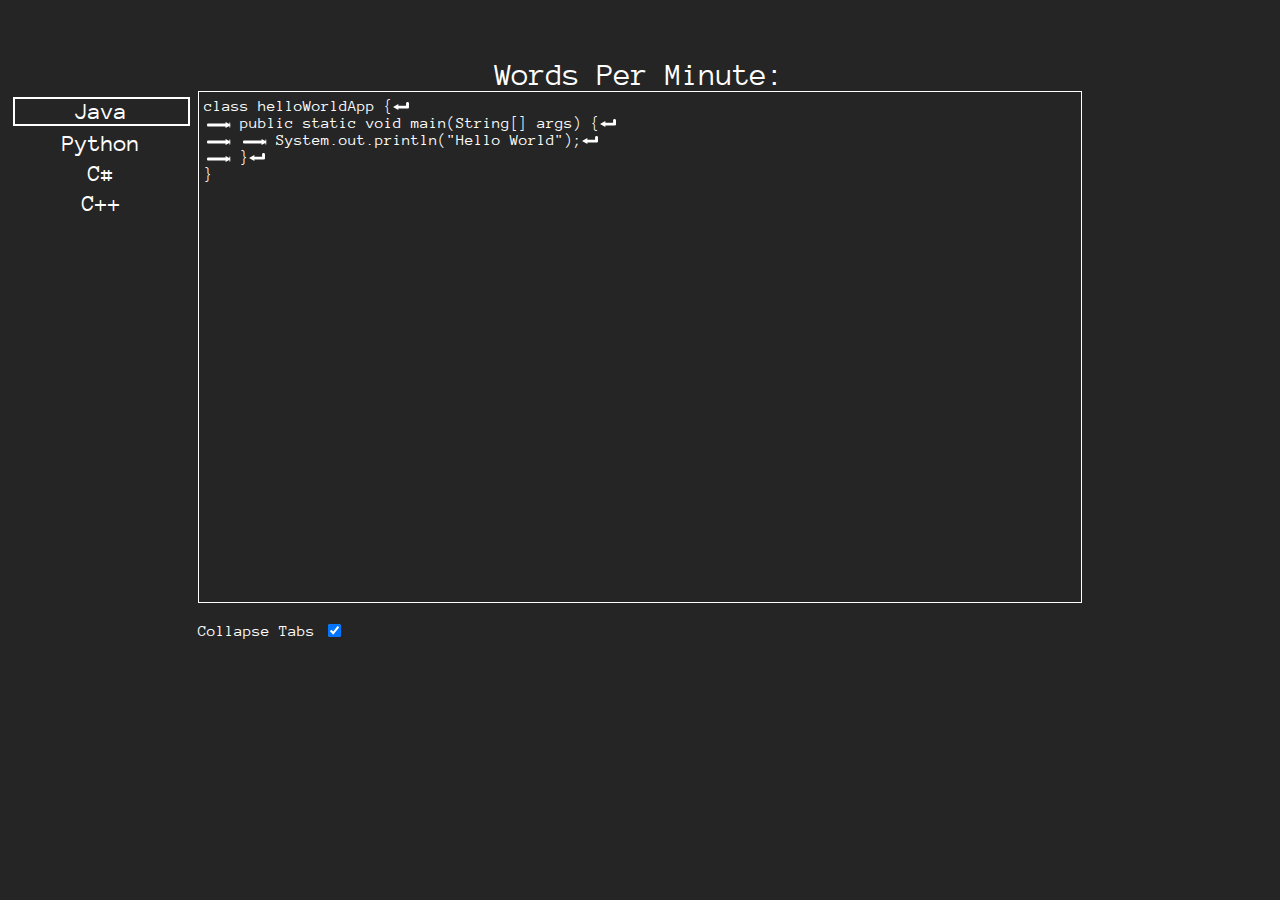
==== index.html @ 24fda6d2 "added collapseable tabs" ====
<!DOCTYPE html>
<head>
    <title>PracticeTypingCode</title>
    <link rel="stylesheet" href="./resources/css/index.css">
    <script src="./resources/js/index.js" defer></script>
    <link rel="preconnect" href="https://fonts.googleapis.com">
    <link rel="preconnect" href="https://fonts.gstatic.com" crossorigin>
    <link href="https://fonts.googleapis.com/css2?family=Anonymous+Pro&family=Courier+Prime&display=swap" rel="stylesheet">
</head>

<body>
    <div id="MainBox">
        <h1 id="wpmText">Words Per Minute: </h1>
        <div id="typingBox">
            <div style="font-size: 0;">
                <div id='typingText'>
                </div>
            </div>

            <!-- to the left of the typing box -->
            <div id="languageSelector">
                <div class="codingLanguage selectedLanguage">Java</div>
                <div class="codingLanguage">Python</div>
                <div class="codingLanguage">C#</div>
                <div class="codingLanguage">C++</div>
            </div>
        </div>
        <br>
        <div>
            <label class="alignMiddle" for="collapseTabs">Collapse Tabs</label>
            <input class="alignMiddle" type="checkbox" id="collapseTabs" name="collapseTabs" checked>
        </div>
    </div>    
</body>
</html>
---- resources/css/index.css ----
#MainBox {
    position: relative;
    top: 50px;
    margin:auto;
    width: 70%;
}
#typingBox {
    position: relative;
    top: 0px;
    margin:auto;
    height: 500px;
    word-wrap: break-word;
    border: 1px solid white;
    padding: 5px;
}
#wpmText {
    width: 50%;
    text-align: center;
    font-size: 2rem;
    margin: 0 auto;
    color: white;
    font-weight: normal;
}
body {
    background-color: #252525;
    font-family: 'Anonymous Pro', 'Courier Prime', monospace;
    font-weight: normal;
    color: white;
}

#languageSelector {
    position: absolute;
    top: 0;
    left:-21%;
    width: 20%;
    height: 100%;
}
.codingLanguage {
    margin: 5px 0;
    color: white;
    font-weight: normal;
    text-align: center;
    font-size: 1.5rem;
}

.selectedLanguage {
    border: 2px solid white;
}

.space {
    color: #252525;
    position: relative;
}

.alignMiddle {
    vertical-align: middle;
}

#blinker {
    width: .1rem;
    position: absolute;
    height: 1rem;
    background-color: white;
}

#typingText {
    text-align: left;
    font-size: 1rem;
    color: white;
}
.codeCharacter {
    display: inline-block;
}
#enterIconContainer {
    display: inline-block;
    width: fit-content;
}
#tabIconContainer {
    display: inline-block;
    width: fit-content;
    position: absolute;
    left: .5rem;
}
#enterIcon {
    position: relative;
    display: inline;
    top: -1px;
    width: 1rem;
}
#tabIcon {
    position: relative;
    left: -5px;
    width: 1.5rem;
}
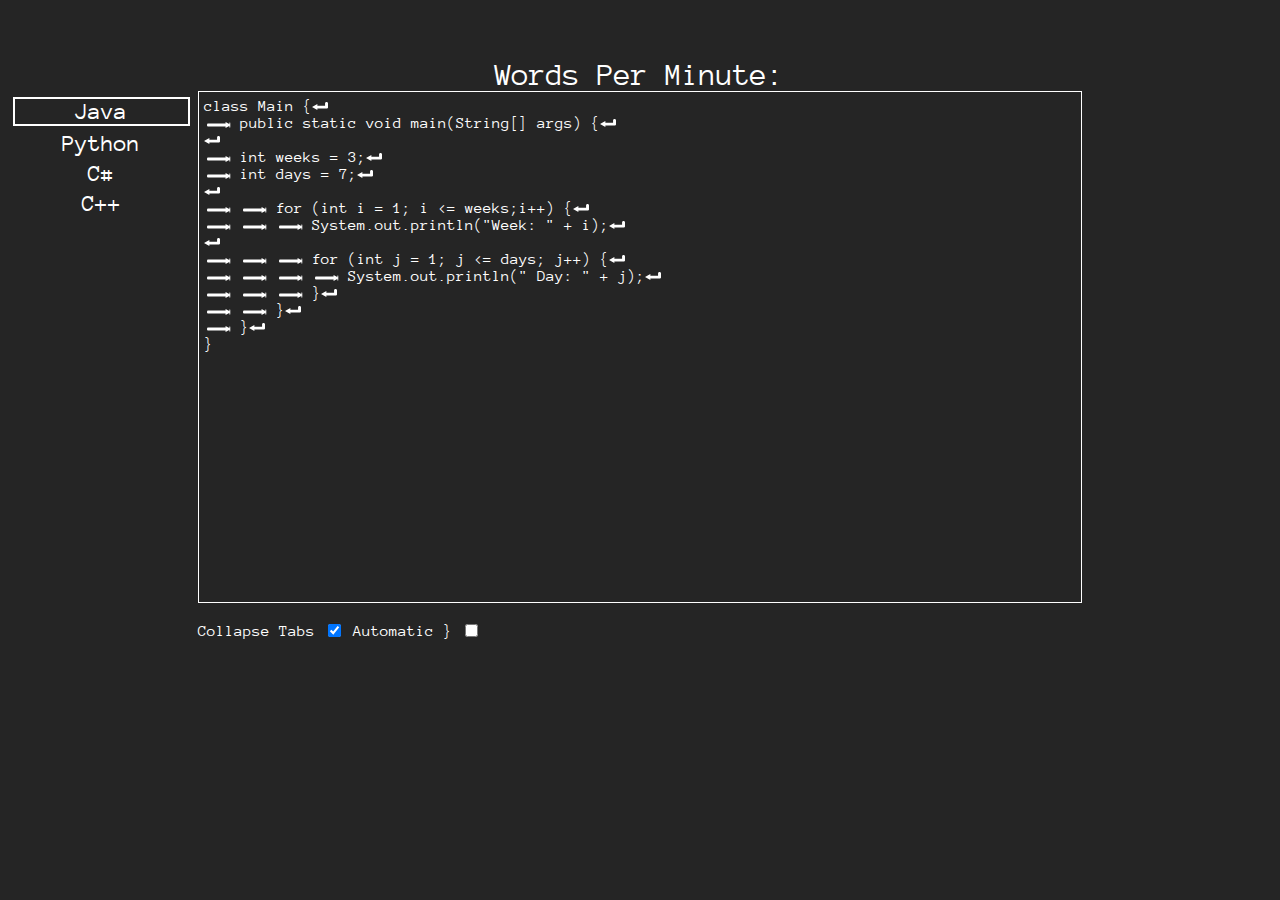
==== commit a48d7a02: "auto add }" ====
--- a/index.html
+++ b/index.html
@@ -29,6 +29,8 @@
         <div>
             <label class="alignMiddle" for="collapseTabs">Collapse Tabs</label>
             <input class="alignMiddle" type="checkbox" id="collapseTabs" name="collapseTabs" checked>
+            <label class="alignMiddle" for="autoFill">Automatic } </label>
+            <input class="alignMiddle" type="checkbox" id="autoFill" name="autoFill">
         </div>
     </div>    
 </body>
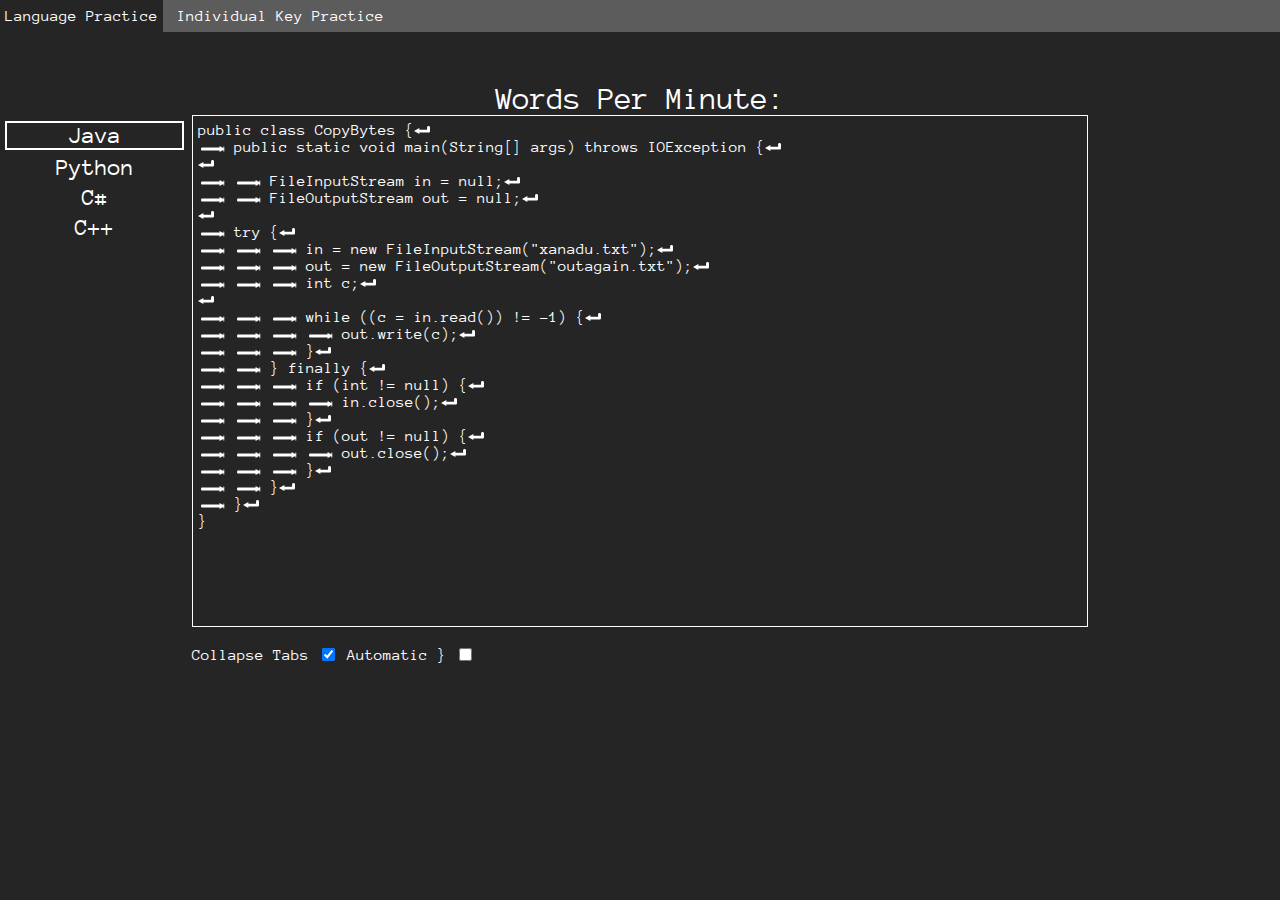
==== commit 7e4a5837: "added indiviudal key practice" ====
--- a/index.html
+++ b/index.html
@@ -9,6 +9,10 @@
 </head>
 
 <body>
+    <nav>
+        <a class="selectedNav">Language Practice</a>
+        <a href="./pages/difficultKeyPractice.html">Individual Key Practice</a>
+    </nav>
     <div id="MainBox">
         <h1 id="wpmText">Words Per Minute: </h1>
         <div id="typingBox">
--- a/resources/css/index.css
+++ b/resources/css/index.css
@@ -16,16 +16,26 @@
 #wpmText {
     width: 50%;
     text-align: center;
-    font-size: 2rem;
     margin: 0 auto;
-    color: white;
-    font-weight: normal;
 }
 body {
     background-color: #252525;
     font-family: 'Anonymous Pro', 'Courier Prime', monospace;
     font-weight: normal;
     color: white;
+    margin: 0;
+}
+
+h1 {
+    font-size: 2rem;
+    font-weight: normal;
+    color: white;
+}
+
+#characterTypingBox {
+    width: 50%;
+    text-align: center;
+    margin: 0 auto;
 }
 
 #languageSelector {
@@ -92,3 +102,28 @@
     left: -5px;
     width: 1.5rem;
 }
+
+#characterToType {
+    font-size: 5rem;
+    display: block;
+    text-align: center;
+}
+
+/* Organized from here down */
+nav {
+    background-color: rgb(92, 92, 92);
+    height: 2rem;
+}
+
+nav a {
+    box-sizing: border-box;
+    display: inline-block;
+    height: 100%;
+    padding: 7px 5px;
+    text-decoration: none;
+    color: white;
+}
+
+.selectedNav {
+    background-color: #252525;
+}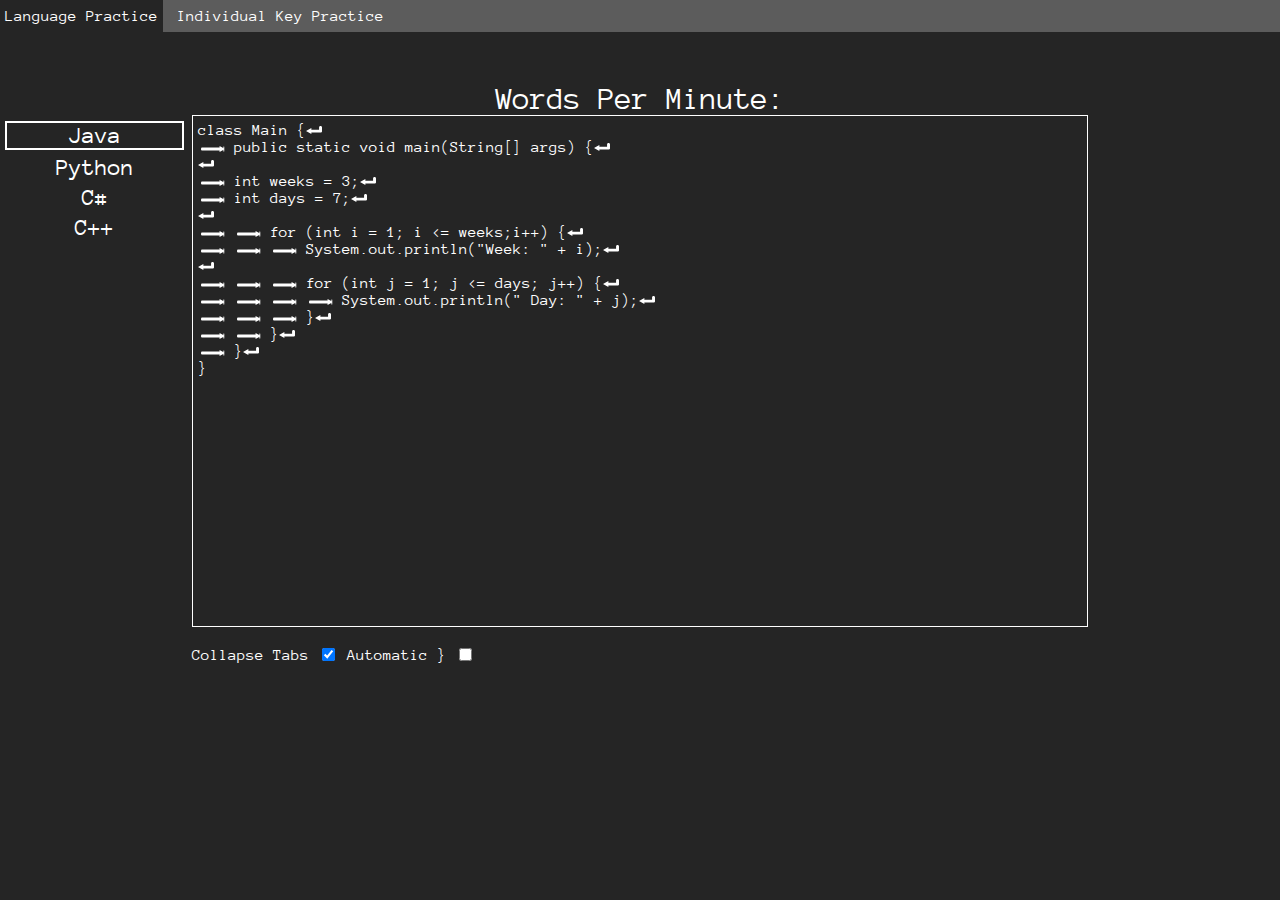
==== commit fd68eda7: "test commit on new laptop" ====
--- a/index.html
+++ b/index.html
@@ -7,7 +7,7 @@
     <link rel="preconnect" href="https://fonts.gstatic.com" crossorigin>
     <link href="https://fonts.googleapis.com/css2?family=Anonymous+Pro&family=Courier+Prime&display=swap" rel="stylesheet">
 </head>
-
+<!-- Test comment -->
 <body>
     <nav>
         <a class="selectedNav">Language Practice</a>
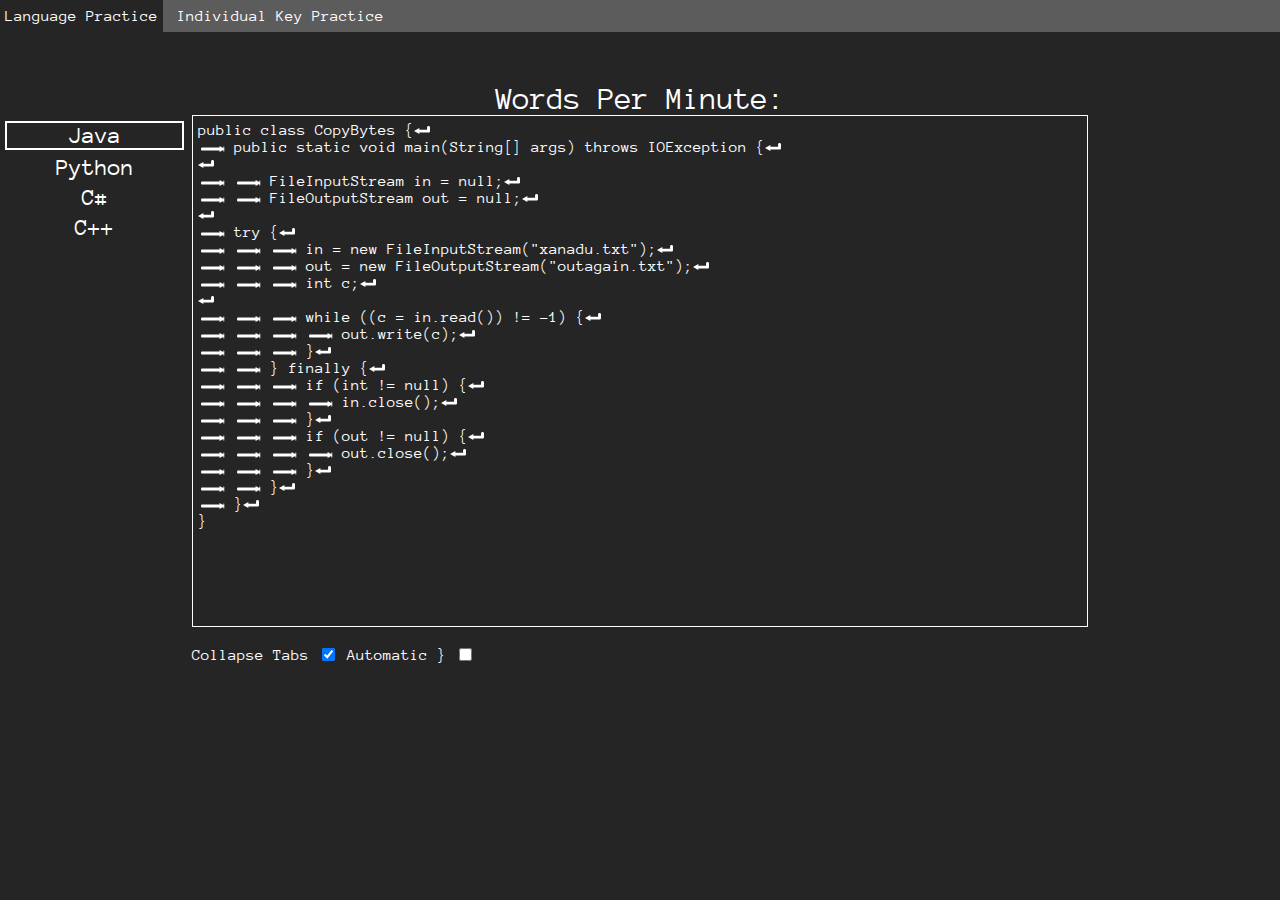
==== commit 11e59d38: "reversed test changes" ====
--- a/index.html
+++ b/index.html
@@ -7,7 +7,6 @@
     <link rel="preconnect" href="https://fonts.gstatic.com" crossorigin>
     <link href="https://fonts.googleapis.com/css2?family=Anonymous+Pro&family=Courier+Prime&display=swap" rel="stylesheet">
 </head>
-<!-- Test comment -->
 <body>
     <nav>
         <a class="selectedNav">Language Practice</a>
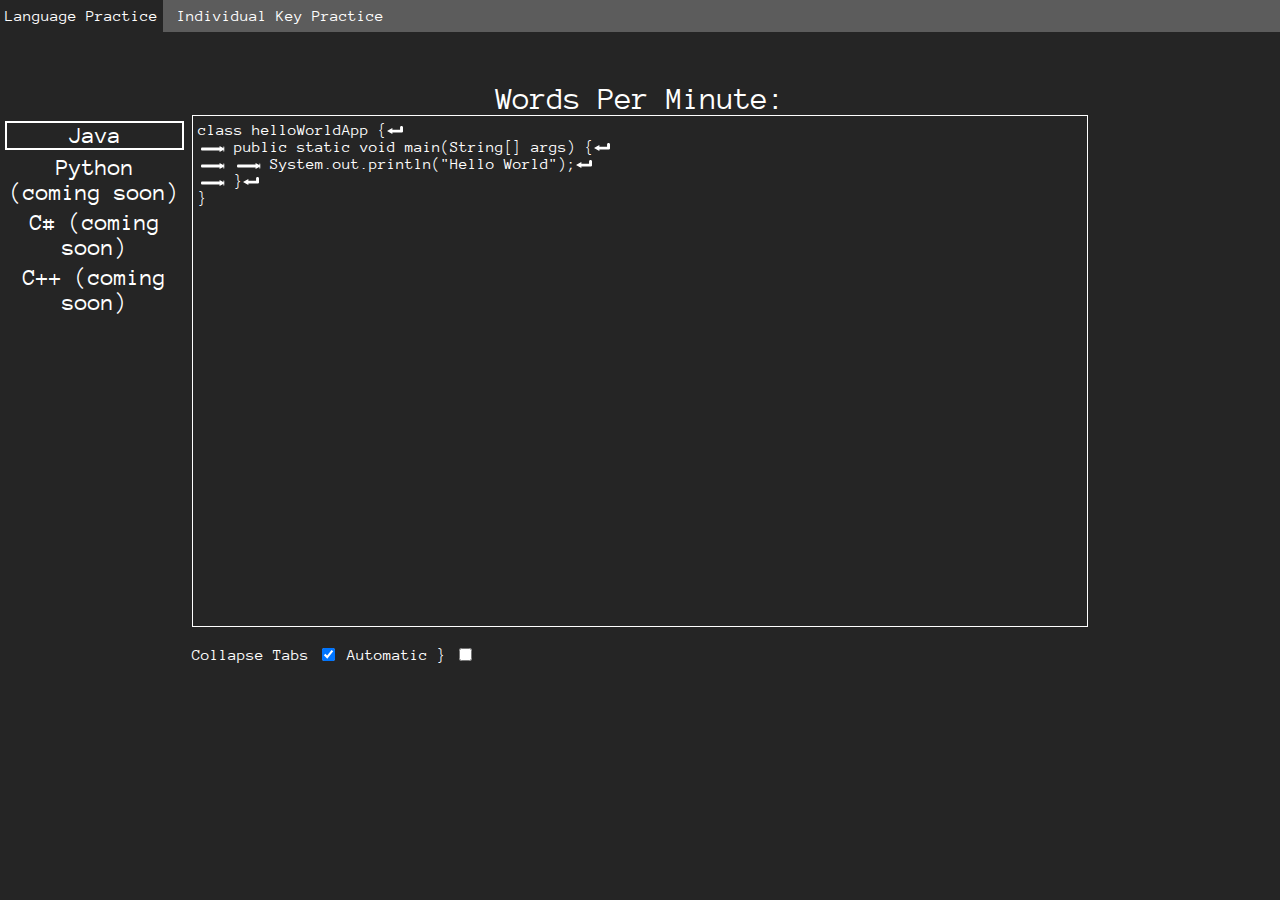
==== commit eed8bfa7: "add "coming soon"" ====
--- a/index.html
+++ b/index.html
@@ -23,9 +23,9 @@
             <!-- to the left of the typing box -->
             <div id="languageSelector">
                 <div class="codingLanguage selectedLanguage">Java</div>
-                <div class="codingLanguage">Python</div>
-                <div class="codingLanguage">C#</div>
-                <div class="codingLanguage">C++</div>
+                <div class="codingLanguage">Python (coming soon)</div>
+                <div class="codingLanguage">C# (coming soon)</div>
+                <div class="codingLanguage">C++ (coming soon)</div>
             </div>
         </div>
         <br>
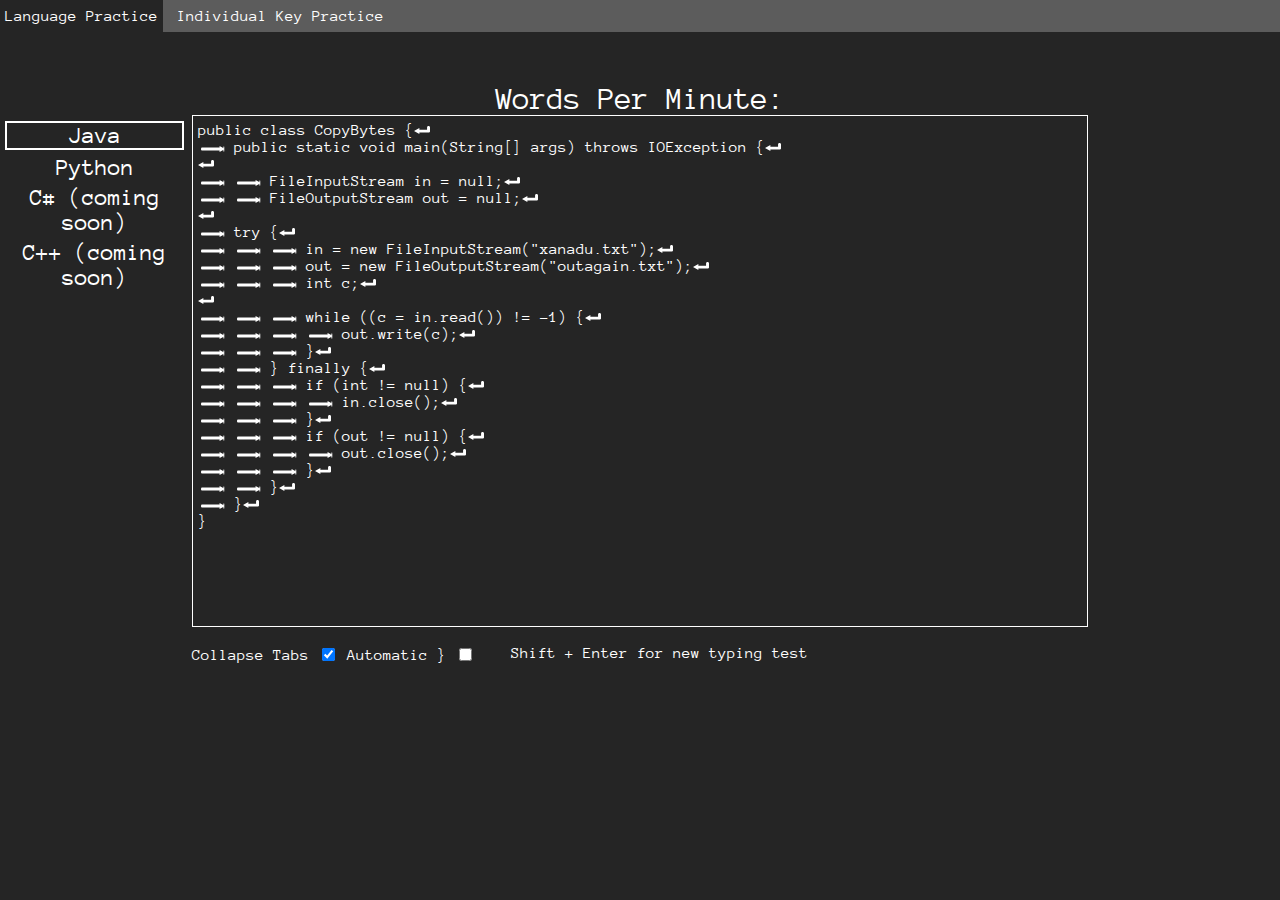
==== commit c7a85aaf: "finished adding python in" ====
--- a/index.html
+++ b/index.html
@@ -22,10 +22,10 @@
 
             <!-- to the left of the typing box -->
             <div id="languageSelector">
-                <div class="codingLanguage selectedLanguage">Java</div>
-                <div class="codingLanguage">Python (coming soon)</div>
-                <div class="codingLanguage">C# (coming soon)</div>
-                <div class="codingLanguage">C++ (coming soon)</div>
+                <div id="java" class="codingLanguage selectedLanguage">Java</div>
+                <div id="python" class="codingLanguage">Python</div>
+                <div id="cSharp" class="codingLanguage">C# (coming soon)</div>
+                <div id="cpp" class="codingLanguage">C++ (coming soon)</div>
             </div>
         </div>
         <br>
@@ -34,6 +34,7 @@
             <input class="alignMiddle" type="checkbox" id="collapseTabs" name="collapseTabs" checked>
             <label class="alignMiddle" for="autoFill">Automatic } </label>
             <input class="alignMiddle" type="checkbox" id="autoFill" name="autoFill">
+            <span>&nbsp;&nbsp;&nbsp;Shift + Enter for new typing test</span>
         </div>
     </div>    
 </body>
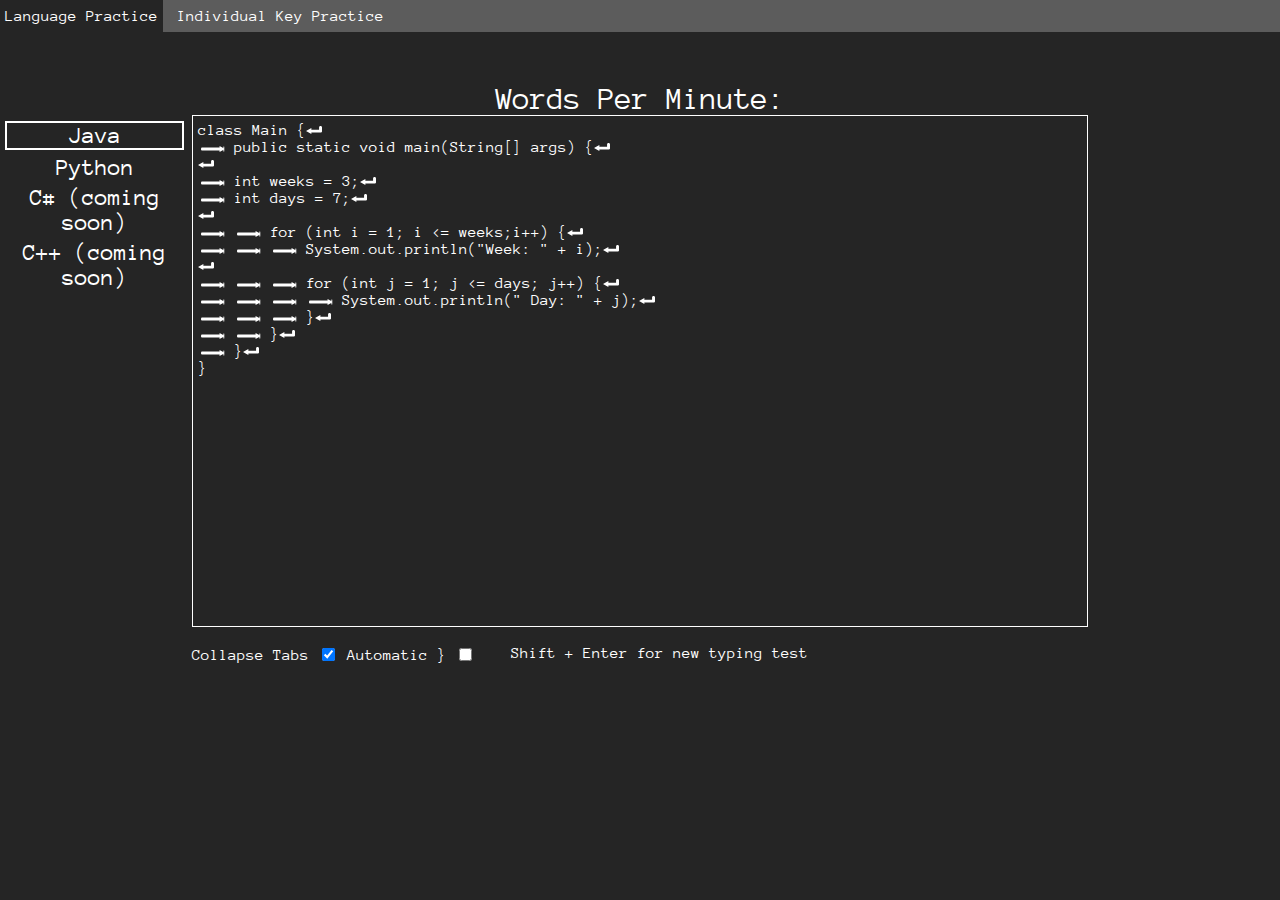
==== commit 8cb2bbb7: "google analytics" ====
--- a/index.html
+++ b/index.html
@@ -1,12 +1,24 @@
 <!DOCTYPE html>
+
 <head>
     <title>PracticeTypingCode</title>
     <link rel="stylesheet" href="./resources/css/index.css">
     <script src="./resources/js/index.js" defer></script>
     <link rel="preconnect" href="https://fonts.googleapis.com">
     <link rel="preconnect" href="https://fonts.gstatic.com" crossorigin>
-    <link href="https://fonts.googleapis.com/css2?family=Anonymous+Pro&family=Courier+Prime&display=swap" rel="stylesheet">
+    <link href="https://fonts.googleapis.com/css2?family=Anonymous+Pro&family=Courier+Prime&display=swap"
+        rel="stylesheet">
 </head>
+<!-- Google tag (gtag.js) -->
+<script async src="https://www.googletagmanager.com/gtag/js?id=G-CG94MV0DSH"></script>
+<script>
+    window.dataLayer = window.dataLayer || [];
+    function gtag() { dataLayer.push(arguments); }
+    gtag('js', new Date());
+
+    gtag('config', 'G-CG94MV0DSH');
+</script>
+
 <body>
     <nav>
         <a class="selectedNav">Language Practice</a>
@@ -36,6 +48,7 @@
             <input class="alignMiddle" type="checkbox" id="autoFill" name="autoFill">
             <span>&nbsp;&nbsp;&nbsp;Shift + Enter for new typing test</span>
         </div>
-    </div>    
+    </div>
 </body>
+
 </html>